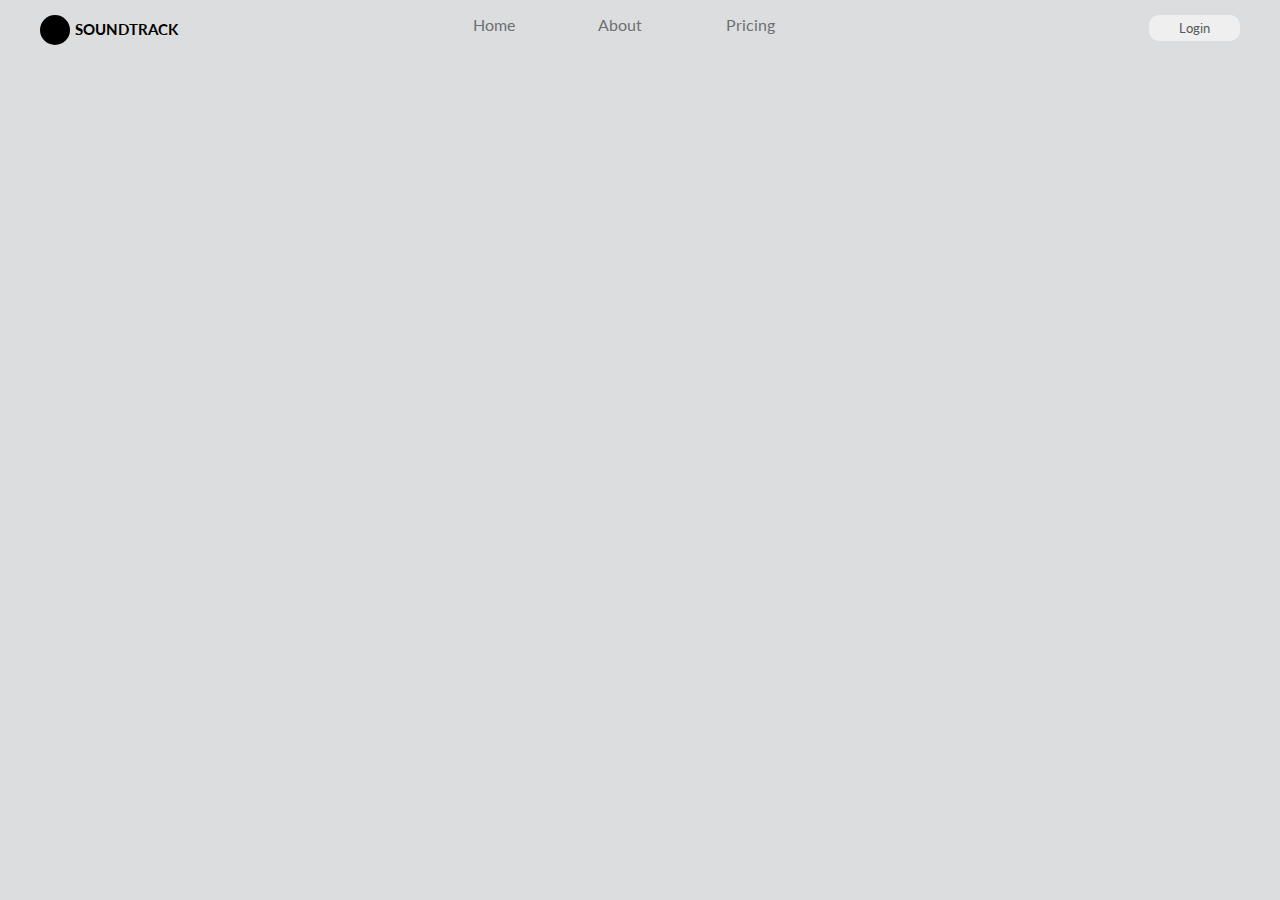
==== Proectday3/home.html @ ecfef8d7 "initial commit" ====
<!DOCTYPE html>
<html lang="en">
  <head>
    <meta charset="UTF-8" />
    <meta http-equiv="X-UA-Compatible" content="IE=edge" />
    <meta name="viewport" content="width=device-width, initial-scale=1.0" />
    <title>Homepage</title>
    <link rel="stylesheet" href="home.css" />
    <link
      rel="stylesheet"
      href="https://cdnjs.cloudflare.com/ajax/libs/font-awesome/6.3.0/css/all.min.css"
      integrity="sha512-SzlrxWUlpfuzQ+pcUCosxcglQRNAq/DZjVsC0lE40xsADsfeQoEypE+enwcOiGjk/bSuGGKHEyjSoQ1zVisanQ=="
      crossorigin="anonymous"
      referrerpolicy="no-referrer"
    />
    <link rel="preconnect" href="https://fonts.gstatic.com" crossorigin />
    <link
      href="https://fonts.googleapis.com/css2?family=Lato:wght@400;900&display=swap"
      rel="stylesheet"
    />
  </head>

  <body>
    <!-- header -->
    <div class="icon">
      <!-- <i class="fa-solid fa-circle-s"></i> -->
      <div class="icon-s">
        <div class="logo">
          <i class="fa-solid fa-s fa-sm bgWhite"></i>
        </div>
        <h2>soundtrack</h2>
      </div>

      <div class="anchortag">
        <a href="">Home</a>
        <a href="http://127.0.0.1:5500/about.html">About</a>
        <a href="">Pricing</a>
      </div>
      <a href="http://127.0.0.1:5500/login.html"><button>Login</button></a>
    </div>
  </body>
</html>
---- Proectday3/home.css ----
* {
  margin: 0;
  padding: 0;
}
body {
  background-color: #dcdddf;
  font-family: "Lato", sans-serif;
}
.icon-s img {
  height: 20px;
  width: 20px;
  padding-left: 40px;
}
.icon {
  display: flex;
  justify-content: space-between;
  padding-top: 15px;
}

.anchortag a:nth-of-type(1) {
  padding-right: 80px;
}
.anchortag a:nth-of-type(2) {
  padding-right: 80px;
}
.anchortag a:nth-of-type(3) {
  padding-right: 80px;
}
.anchortag a {
  text-decoration: none;
  color: #6d7072;
}
.icon button {
  margin-right: 40px;
  font-family: "Lato", sans-serif;
  color: #56595b;
  padding: 5px 30px;
  border: none;
  border-radius: 10px;
}
.icon-s {
  display: flex;
  margin-left: 40px;
}
.icon-s h2 {
  text-transform: uppercase;
  font-size: 15px;
  font-weight: 700;
  margin-left: 5px;
  margin-top: 5px;
}

.bgWhite {
  color: white;
  padding-left: 5px;
}
.logo {
  height: 20px;
  width: 20px;
  background-color: black;
  border-radius: 50%;
  padding: 5px;
}
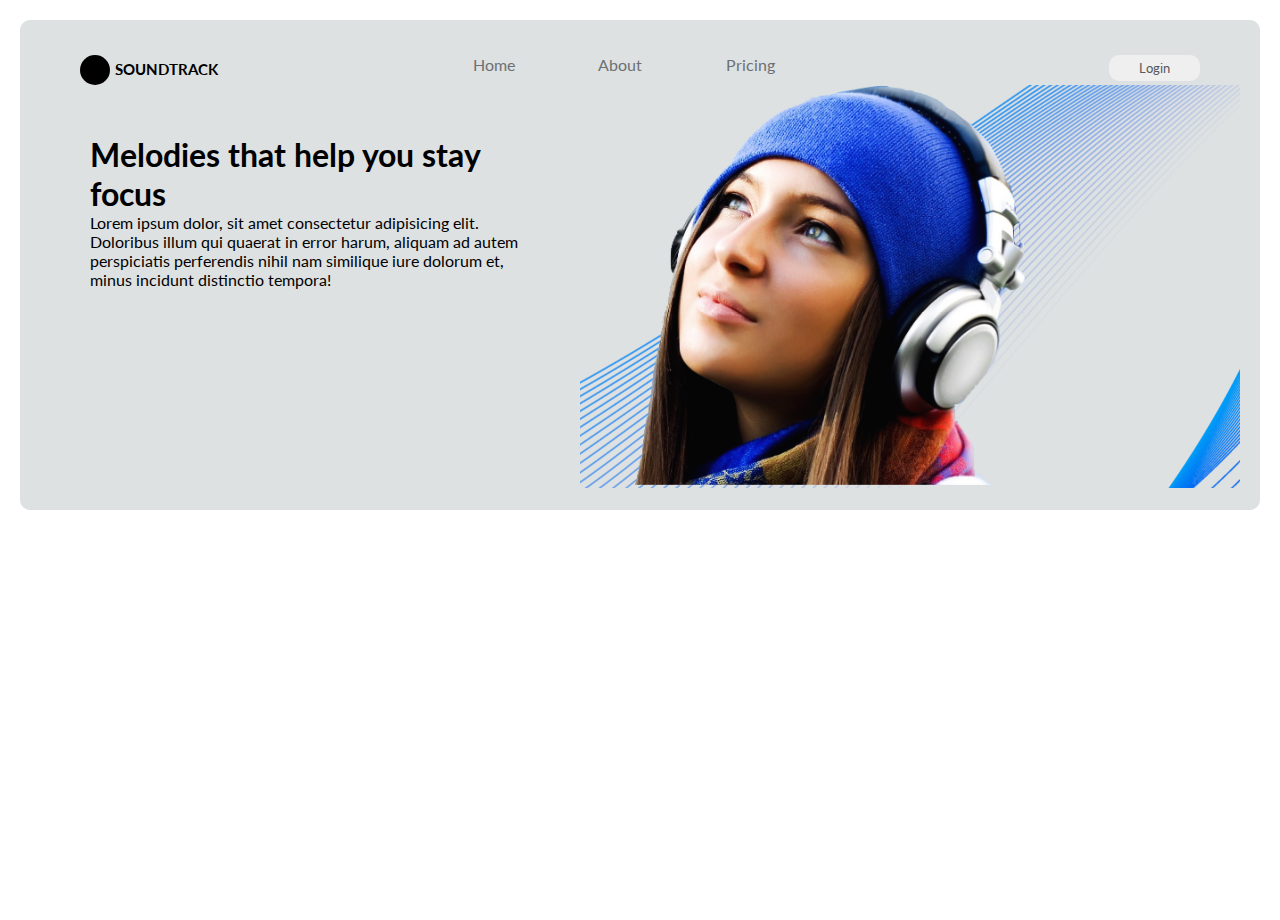
==== commit b663411b: "files added project3" ====
--- a/Proectday3/home.html
+++ b/Proectday3/home.html
@@ -22,21 +22,44 @@
 
   <body>
     <!-- header -->
-    <div class="icon">
-      <!-- <i class="fa-solid fa-circle-s"></i> -->
-      <div class="icon-s">
-        <div class="logo">
-          <i class="fa-solid fa-s fa-sm bgWhite"></i>
+    <div class="hero">
+      <div class="hero-header">
+        <!-- <i class="fa-solid fa-circle-s"></i> -->
+        <div class="icon-s">
+          <div class="logo">
+            <i class="fa-solid fa-s fa-sm bgWhite"></i>
+          </div>
+          <h2>soundtrack</h2>
         </div>
-        <h2>soundtrack</h2>
+
+        <div class="anchortag">
+          <a href="">Home</a>
+          <a href="http://127.0.0.1:5500/about.html">About</a>
+          <a href="http://127.0.0.1:5500/pricing.html">Pricing</a>
+        </div>
+        <a href="http://127.0.0.1:5500/login.html"><button>Login</button></a>
       </div>
-
-      <div class="anchortag">
-        <a href="">Home</a>
-        <a href="http://127.0.0.1:5500/about.html">About</a>
-        <a href="">Pricing</a>
+      <div class="hero-main">
+        <div class="hero-title">
+          <h1>Melodies that help you stay focus</h1>
+          <p>
+            Lorem ipsum dolor, sit amet consectetur adipisicing elit. Doloribus
+            illum qui quaerat in error harum, aliquam ad autem perspiciatis
+            perferendis nihil nam similique iure dolorum et, minus incidunt
+            distinctio tempora!
+          </p>
+          <!-- <div class="section-form">
+            <form action="">
+              <input type=email" placeholder="Your email address"><button>
+                Get Started
+              </button>
+            </form> 
+          </div>-->
+        </div>
+        <div class="hero-sound">
+          <img src="Girl-PNG.png" alt="" />
+        </div>
       </div>
-      <a href="http://127.0.0.1:5500/login.html"><button>Login</button></a>
     </div>
   </body>
 </html>
--- a/Proectday3/home.css
+++ b/Proectday3/home.css
@@ -3,45 +3,30 @@
   padding: 0;
 }
 body {
-  background-color: #dcdddf;
+  background-color: white;
   font-family: "Lato", sans-serif;
+  height: 100vh;
 }
-.icon-s img {
-  height: 20px;
-  width: 20px;
-  padding-left: 40px;
+/* hero container */
+.hero {
+  background-color: #dde1e2;
+  margin: 20px;
+  padding: 20px;
+  border-radius: 10px;
+  height: 450px;
 }
-.icon {
+/* hero header nav css */
+.hero-header {
   display: flex;
   justify-content: space-between;
   padding-top: 15px;
 }
 
-.anchortag a:nth-of-type(1) {
-  padding-right: 80px;
-}
-.anchortag a:nth-of-type(2) {
-  padding-right: 80px;
-}
-.anchortag a:nth-of-type(3) {
-  padding-right: 80px;
-}
-.anchortag a {
-  text-decoration: none;
-  color: #6d7072;
-}
-.icon button {
-  margin-right: 40px;
-  font-family: "Lato", sans-serif;
-  color: #56595b;
-  padding: 5px 30px;
-  border: none;
-  border-radius: 10px;
-}
 .icon-s {
   display: flex;
   margin-left: 40px;
 }
+
 .icon-s h2 {
   text-transform: uppercase;
   font-size: 15px;
@@ -54,6 +39,7 @@
   color: white;
   padding-left: 5px;
 }
+
 .logo {
   height: 20px;
   width: 20px;
@@ -61,3 +47,62 @@
   border-radius: 50%;
   padding: 5px;
 }
+
+.anchortag a {
+  text-decoration: none;
+  color: #6d7072;
+}
+
+.anchortag a:nth-of-type(1) {
+  padding-right: 80px;
+}
+
+.anchortag a:nth-of-type(2) {
+  padding-right: 80px;
+}
+
+.anchortag a:nth-of-type(3) {
+  padding-right: 80px;
+}
+
+button {
+  margin-right: 40px;
+  font-family: "Lato", sans-serif;
+  color: #56595b;
+  padding: 5px 30px;
+  border: none;
+  border-radius: 10px;
+}
+
+button:hover {
+  background-color: bisque;
+  cursor: pointer;
+}
+
+/* hero main body with titles and image */
+.hero-main {
+  display: flex;
+  justify-content: space-between;
+}
+
+/* container for titles h1,p,form */
+.hero-title {
+  width: 40%;
+  padding: 50px;
+}
+
+/* conter for sound img */
+.hero-sound {
+  width: 60%;
+  height: 100%;
+  background-image: url("wave.png");
+  background-position: right;
+  overflow: hidden;
+}
+
+img {
+  transform: rotateY(180deg);
+  width: 500px;
+  height: 400px;
+  object-fit: contain;
+}
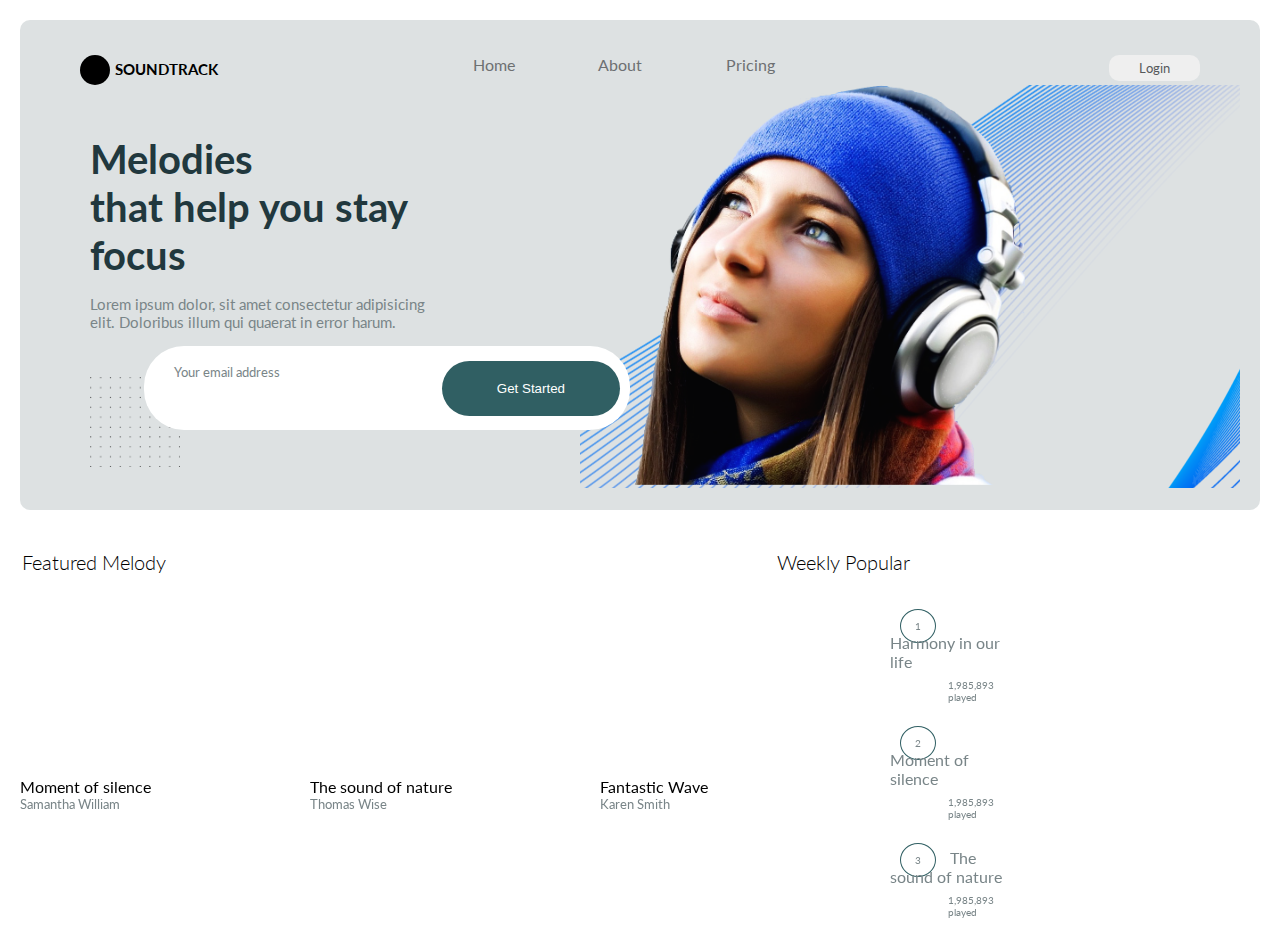
==== commit 1e87ab83: "landingpage" ====
--- a/Proectday3/home.html
+++ b/Proectday3/home.html
@@ -41,25 +41,91 @@
       </div>
       <div class="hero-main">
         <div class="hero-title">
-          <h1>Melodies that help you stay focus</h1>
+          <h1>
+            Melodies <br />
+            that help you stay focus
+          </h1>
           <p>
             Lorem ipsum dolor, sit amet consectetur adipisicing elit. Doloribus
-            illum qui quaerat in error harum, aliquam ad autem perspiciatis
-            perferendis nihil nam similique iure dolorum et, minus incidunt
-            distinctio tempora!
+            illum qui quaerat in error harum.
           </p>
-          <!-- <div class="section-form">
-            <form action="">
-              <input type=email" placeholder="Your email address"><button>
-                Get Started
-              </button>
-            </form> 
-          </div>-->
+          <img src="NicePng_grid-background-png_1014261.png" alt="" />
+          <div class="form-container">
+            <form>
+              <div class="form-input">
+                <label for="email">Your email address</label><br />
+                <input type="email" id="email" />
+              </div>
+              <button>Get Started</button>
+            </form>
+          </div>
         </div>
         <div class="hero-sound">
           <img src="Girl-PNG.png" alt="" />
         </div>
       </div>
     </div>
+    <!-- footer -->
+    <div class="header">
+      <h3>Featured Melody</h3>
+      <h3>Weekly Popular</h3>
+    </div>
+    <div class="footer">
+      <div class="footer-melody">
+        <div class="melody">
+          <iframe
+            width="560"
+            height="315"
+            src="https://www.youtube.com/embed/4rxjP6QlrgQ"
+            title="YouTube video player"
+            frameborder="0"
+            allow="accelerometer; autoplay; clipboard-write; encrypted-media; gyroscope; picture-in-picture; web-share"
+            allowfullscreen
+          ></iframe>
+          <p>Moment of silence</p>
+          <p>Samantha William</p>
+        </div>
+        <div class="melody">
+          <iframe
+            width="560"
+            height="315"
+            src="https://www.youtube.com/embed/wKnS8VPxpHI"
+            title="YouTube video player"
+            frameborder="0"
+            allow="accelerometer; autoplay; clipboard-write; encrypted-media; gyroscope; picture-in-picture; web-share"
+            allowfullscreen
+          ></iframe>
+          <p>The sound of nature</p>
+          <p>Thomas Wise</p>
+        </div>
+        <div class="melody">
+          <iframe
+            width="560"
+            height="315"
+            src="https://www.youtube.com/embed/RDYnpW0NlPw"
+            title="YouTube video player"
+            frameborder="0"
+            allow="accelerometer; autoplay; clipboard-write; encrypted-media; gyroscope; picture-in-picture; web-share"
+            allowfullscreen
+          ></iframe>
+          <p>Fantastic Wave</p>
+          <p>Karen Smith</p>
+        </div>
+      </div>
+      <div class="weekly">
+        <li>
+          <span>1</span> Harmony in our life
+          <p>1,985,893 played</p>
+        </li>
+        <li>
+          <span>2</span> Moment of silence
+          <p>1,985,893 played</p>
+        </li>
+        <li>
+          <span>3</span> The sound of nature
+          <p>1,985,893 played</p>
+        </li>
+      </div>
+    </div>
   </body>
 </html>
--- a/Proectday3/home.css
+++ b/Proectday3/home.css
@@ -65,7 +65,7 @@
   padding-right: 80px;
 }
 
-button {
+a button {
   margin-right: 40px;
   font-family: "Lato", sans-serif;
   color: #56595b;
@@ -74,7 +74,7 @@
   border-radius: 10px;
 }
 
-button:hover {
+a button:hover {
   background-color: bisque;
   cursor: pointer;
 }
@@ -89,6 +89,7 @@
 .hero-title {
   width: 40%;
   padding: 50px;
+  position: relative;
 }
 
 /* conter for sound img */
@@ -99,10 +100,123 @@
   background-position: right;
   overflow: hidden;
 }
-
-img {
+.hero-title h1 {
+  font-size: 40px;
+  color: #21383e;
+  padding-right: 80px;
+}
+.hero-title p {
+  color: #798588;
+  padding: 16px 0;
+  font-size: 15px;
+  padding-right: 80px;
+}
+.form-container {
+  background-color: white;
+  /* border: 2px solid black; */
+  border-radius: 40px;
+  position: absolute;
+  bottom: 120px;
+  right: -50px;
+  width: 90%;
+  height: 18%;
+}
+form {
+  display: flex;
+  justify-content: space-between;
+}
+.form-container form {
+  padding: 15px 30px;
+}
+form button {
+  border: none;
+  background-color: #305f63;
+  color: white;
+  padding: 20px 55px;
+  border-radius: 30px;
+  margin-right: -20px;
+}
+.form-input label {
+  color: #798588;
+  font-size: 13px;
+}
+
+.form-input input {
+  border: none;
+  outline: none;
+}
+
+.hero-title img {
+  height: 90px;
+  width: 90px;
+  padding: 30px 0;
+}
+.hero-sound img {
   transform: rotateY(180deg);
   width: 500px;
   height: 400px;
   object-fit: contain;
 }
+
+.footer-melody {
+  display: flex;
+}
+.footer-melody span {
+  padding: ;
+}
+iframe {
+  height: 150px;
+  width: 250px;
+  border-radius: 10px;
+}
+.melody {
+  padding: 20px;
+}
+.melody p:nth-of-type(1) {
+  padding-top: 10px;
+}
+.melody p:nth-of-type(2) {
+  font-size: 13px;
+  color: #798588;
+}
+.footer {
+  display: flex;
+  justify-content: space-between;
+}
+h3 {
+  font-size: 20px;
+  font-weight: 300;
+  padding-left: 22px;
+  padding-top: 20px;
+}
+
+.weekly {
+  margin-right: 300px;
+}
+.header {
+  display: flex;
+  justify-content: space-between;
+}
+.header h3:nth-of-type(2) {
+  margin-right: 370px;
+  padding-bottom: 20px;
+}
+.weekly li {
+  list-style: none;
+  font-size: 16px;
+  color: #798588;
+  margin: 20px;
+}
+.weekly span {
+  border-radius: 50%;
+  padding: 10px 14px;
+  font-size: 10px;
+  margin: 10px;
+  border: 1px solid #305f63;
+}
+.weekly p {
+  font-size: 10px;
+  padding: 8px;
+  color: #798588;
+  margin-left: 50px;
+}
